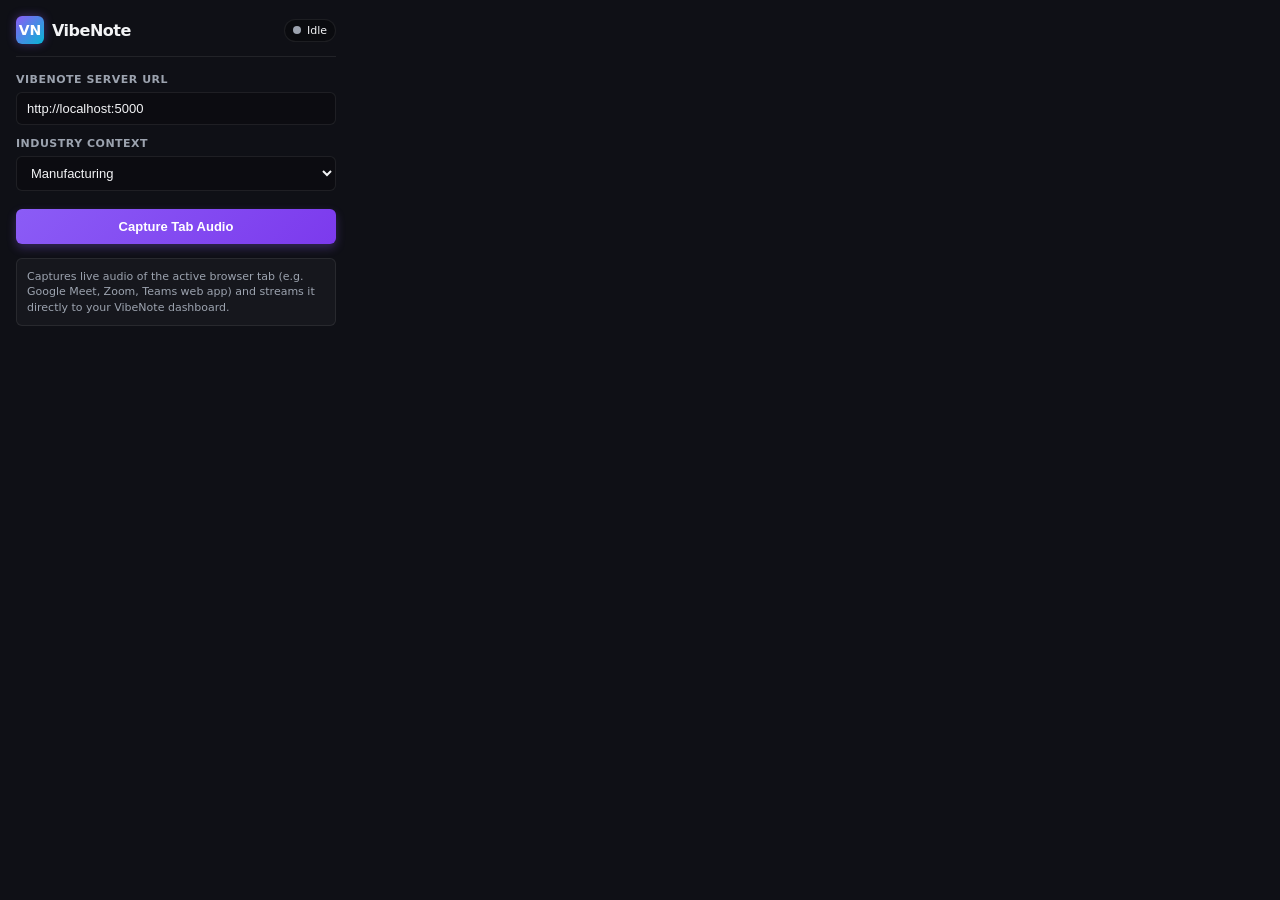
==== extension/popup.html @ 7ba592c3 "First 2 phases completed" ====
<!DOCTYPE html>
<html lang="en">
<head>
    <meta charset="UTF-8">
    <title>VibeNote Capturer</title>
    <style>
        :root {
            --bg-base: #0f1016;
            --bg-card: rgba(26, 28, 41, 0.95);
            --primary: #8b5cf6;
            --primary-hover: #7c3aed;
            --secondary: #06b6d4;
            --text-main: #f3f4f6;
            --text-muted: #9ca3af;
            --success: #10b981;
            --danger: #ef4444;
            --border: rgba(255, 255, 255, 0.08);
        }

        body {
            width: 320px;
            margin: 0;
            padding: 16px;
            background: var(--bg-base);
            font-family: system-ui, -apple-system, BlinkMacSystemFont, 'Segoe UI', Roboto, Oxygen, Ubuntu, Cantarell, sans-serif;
            color: var(--text-main);
            overflow: hidden;
        }

        .header {
            display: flex;
            align-items: center;
            justify-content: space-between;
            border-bottom: 1px solid var(--border);
            padding-bottom: 12px;
            margin-bottom: 16px;
        }

        .logo {
            display: flex;
            align-items: center;
            gap: 8px;
        }

        .logo-icon {
            width: 28px;
            height: 28px;
            border-radius: 6px;
            background: linear-gradient(135deg, var(--primary), var(--secondary));
            display: flex;
            align-items: center;
            justify-content: center;
            font-weight: bold;
            font-size: 14px;
            color: #fff;
            box-shadow: 0 0 10px rgba(139, 92, 246, 0.4);
        }

        .logo-title {
            font-size: 16px;
            font-weight: 700;
            letter-spacing: -0.5px;
        }

        .status-badge {
            display: flex;
            align-items: center;
            gap: 6px;
            font-size: 11px;
            background: rgba(0, 0, 0, 0.3);
            padding: 4px 8px;
            border-radius: 20px;
            border: 1px solid var(--border);
        }

        .status-dot {
            width: 8px;
            height: 8px;
            border-radius: 50%;
            background: var(--text-muted);
        }

        .status-dot.active {
            background: var(--success);
            box-shadow: 0 0 8px var(--success);
            animation: pulse 1.5s infinite;
        }

        .form-group {
            margin-bottom: 12px;
        }

        label {
            display: block;
            font-size: 11px;
            font-weight: 600;
            text-transform: uppercase;
            letter-spacing: 0.5px;
            color: var(--text-muted);
            margin-bottom: 6px;
        }

        input, select {
            width: 100%;
            padding: 8px 10px;
            background: rgba(0, 0, 0, 0.2);
            border: 1px solid var(--border);
            border-radius: 6px;
            color: var(--text-main);
            font-size: 13px;
            outline: none;
            box-sizing: border-box;
        }

        input:focus, select:focus {
            border-color: var(--primary);
        }

        .btn-group {
            margin-top: 18px;
        }

        button {
            width: 100%;
            padding: 10px;
            border-radius: 6px;
            border: none;
            font-weight: 600;
            font-size: 13px;
            cursor: pointer;
            transition: all 0.2s;
        }

        .btn-start {
            background: linear-gradient(135deg, var(--primary), var(--primary-hover));
            color: #fff;
            box-shadow: 0 4px 10px rgba(139, 92, 246, 0.3);
        }

        .btn-start:hover {
            transform: translateY(-1px);
            box-shadow: 0 6px 14px rgba(139, 92, 246, 0.4);
        }

        .btn-stop {
            background: var(--danger);
            color: #fff;
            box-shadow: 0 4px 10px rgba(239, 68, 68, 0.3);
            display: none;
        }

        .btn-stop:hover {
            background: #dc2626;
        }

        .info-card {
            margin-top: 14px;
            padding: 10px;
            background: rgba(255, 255, 255, 0.03);
            border: 1px solid var(--border);
            border-radius: 6px;
            font-size: 11px;
            color: var(--text-muted);
            line-height: 1.4;
        }

        @keyframes pulse {
            0%, 100% { opacity: 1; }
            50% { opacity: 0.5; }
        }
    </style>
</head>
<body>
    <div class="header">
        <div class="logo">
            <div class="logo-icon">VN</div>
            <div class="logo-title">VibeNote</div>
        </div>
        <div class="status-badge">
            <span class="status-dot" id="statusDot"></span>
            <span id="statusText">Idle</span>
        </div>
    </div>

    <div class="form-group">
        <label for="serverUrl">VibeNote Server URL</label>
        <input type="input" id="serverUrl" value="http://localhost:5000">
    </div>

    <div class="form-group">
        <label for="industry">Industry Context</label>
        <select id="industry">
            <option value="manufacturing">Manufacturing</option>
            <option value="construction">Construction</option>
            <option value="financial services">Financial Services</option>
        </select>
    </div>

    <div class="btn-group">
        <button class="btn-start" id="startBtn">Capture Tab Audio</button>
        <button class="btn-stop" id="stopBtn">Stop Capturing</button>
    </div>

    <div class="info-card">
        Captures live audio of the active browser tab (e.g. Google Meet, Zoom, Teams web app) and streams it directly to your VibeNote dashboard.
    </div>

    <!-- We load background.js. It detects the window context and acts as popup controller. -->
    <script src="background.js"></script>
</body>
</html>
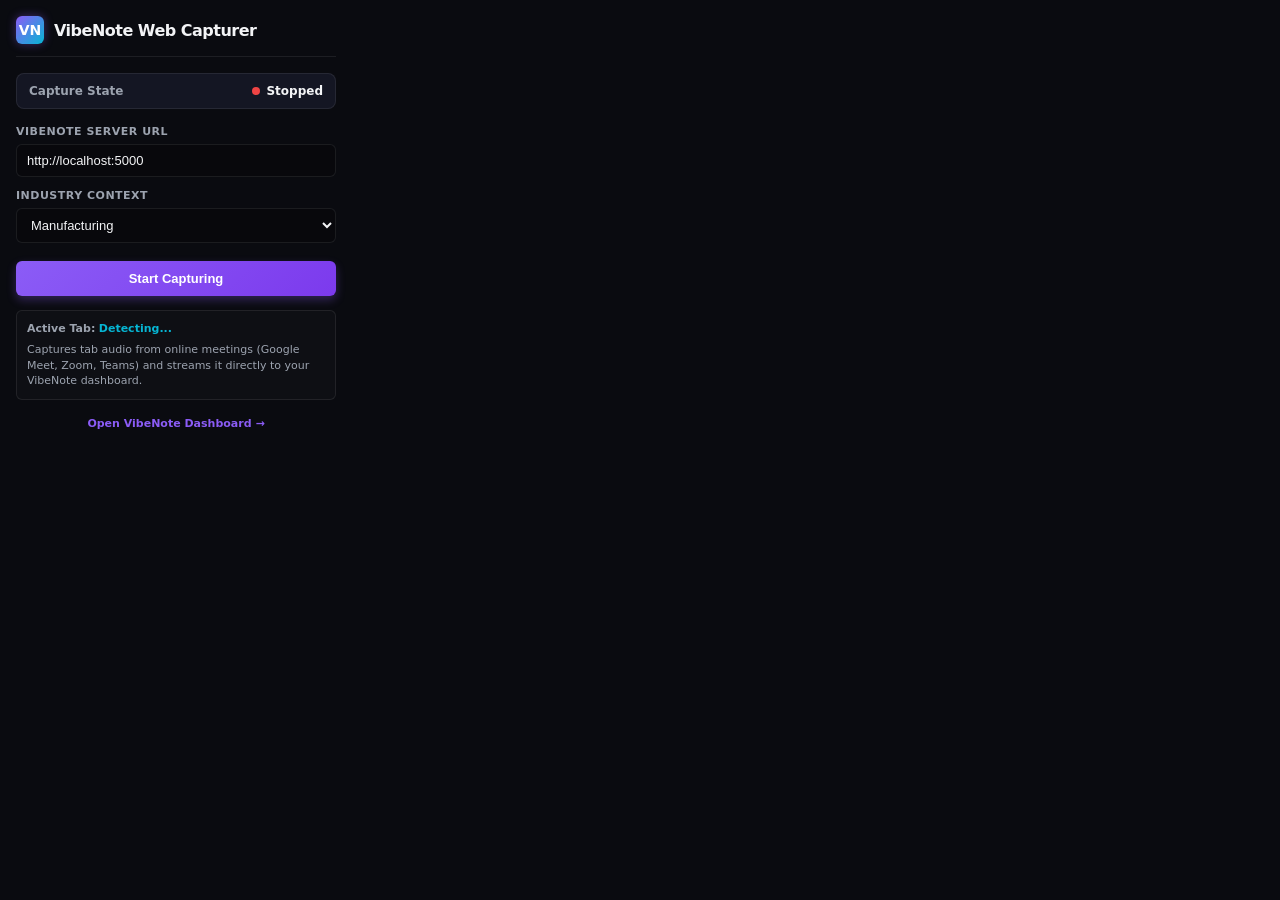
==== commit fe46193f: "All the base phases are completed" ====
--- a/extension/popup.html
+++ b/extension/popup.html
@@ -5,8 +5,8 @@
     <title>VibeNote Capturer</title>
     <style>
         :root {
-            --bg-base: #0f1016;
-            --bg-card: rgba(26, 28, 41, 0.95);
+            --bg-base: #0a0b10;
+            --bg-card: rgba(22, 24, 37, 0.95);
             --primary: #8b5cf6;
             --primary-hover: #7c3aed;
             --secondary: #06b6d4;
@@ -30,16 +30,11 @@
         .header {
             display: flex;
             align-items: center;
-            justify-content: space-between;
+            justify-content: flex-start;
+            gap: 10px;
             border-bottom: 1px solid var(--border);
             padding-bottom: 12px;
             margin-bottom: 16px;
-        }
-
-        .logo {
-            display: flex;
-            align-items: center;
-            gap: 8px;
         }
 
         .logo-icon {
@@ -62,27 +57,39 @@
             letter-spacing: -0.5px;
         }
 
+        .status-section {
+            display: flex;
+            align-items: center;
+            justify-content: space-between;
+            margin-bottom: 16px;
+            background: var(--bg-card);
+            padding: 10px 12px;
+            border-radius: 8px;
+            border: 1px solid var(--border);
+        }
+
+        .status-label {
+            font-size: 12px;
+            font-weight: 600;
+            color: var(--text-muted);
+        }
+
         .status-badge {
             display: flex;
             align-items: center;
             gap: 6px;
-            font-size: 11px;
-            background: rgba(0, 0, 0, 0.3);
-            padding: 4px 8px;
-            border-radius: 20px;
-            border: 1px solid var(--border);
+            font-size: 12px;
+            font-weight: 600;
         }
 
         .status-dot {
             width: 8px;
             height: 8px;
             border-radius: 50%;
-            background: var(--text-muted);
+            background: var(--danger);
         }
 
         .status-dot.active {
-            background: var(--success);
-            box-shadow: 0 0 8px var(--success);
             animation: pulse 1.5s infinite;
         }
 
@@ -156,12 +163,18 @@
         .info-card {
             margin-top: 14px;
             padding: 10px;
-            background: rgba(255, 255, 255, 0.03);
+            background: rgba(255, 255, 255, 0.02);
             border: 1px solid var(--border);
             border-radius: 6px;
             font-size: 11px;
             color: var(--text-muted);
             line-height: 1.4;
+        }
+
+        .url-text {
+            color: var(--secondary);
+            font-weight: 600;
+            word-break: break-all;
         }
 
         @keyframes pulse {
@@ -172,19 +185,21 @@
 </head>
 <body>
     <div class="header">
-        <div class="logo">
-            <div class="logo-icon">VN</div>
-            <div class="logo-title">VibeNote</div>
-        </div>
+        <div class="logo-icon">VN</div>
+        <div class="logo-title">VibeNote Web Capturer</div>
+    </div>
+
+    <div class="status-section">
+        <span class="status-label">Capture State</span>
         <div class="status-badge">
             <span class="status-dot" id="statusDot"></span>
-            <span id="statusText">Idle</span>
+            <span id="statusText">Stopped</span>
         </div>
     </div>
 
     <div class="form-group">
         <label for="serverUrl">VibeNote Server URL</label>
-        <input type="input" id="serverUrl" value="http://localhost:5000">
+        <input type="text" id="serverUrl" value="http://localhost:5000">
     </div>
 
     <div class="form-group">
@@ -197,15 +212,19 @@
     </div>
 
     <div class="btn-group">
-        <button class="btn-start" id="startBtn">Capture Tab Audio</button>
+        <button class="btn-start" id="startBtn">Start Capturing</button>
         <button class="btn-stop" id="stopBtn">Stop Capturing</button>
     </div>
 
     <div class="info-card">
-        Captures live audio of the active browser tab (e.g. Google Meet, Zoom, Teams web app) and streams it directly to your VibeNote dashboard.
-    </div>
-
-    <!-- We load background.js. It detects the window context and acts as popup controller. -->
-    <script src="background.js"></script>
+        <div style="margin-bottom: 6px;"><strong>Active Tab:</strong> <span class="url-text" id="tabUrl">Detecting...</span></div>
+        Captures tab audio from online meetings (Google Meet, Zoom, Teams) and streams it directly to your VibeNote dashboard.
+    </div>
+
+    <div style="margin-top: 12px; text-align: center;">
+        <a href="http://localhost:5000" target="_blank" id="dashboardLink" style="color: var(--primary); font-size: 11px; text-decoration: none; font-weight: 600;">Open VibeNote Dashboard &rarr;</a>
+    </div>
+
+    <script src="popup.js"></script>
 </body>
 </html>
